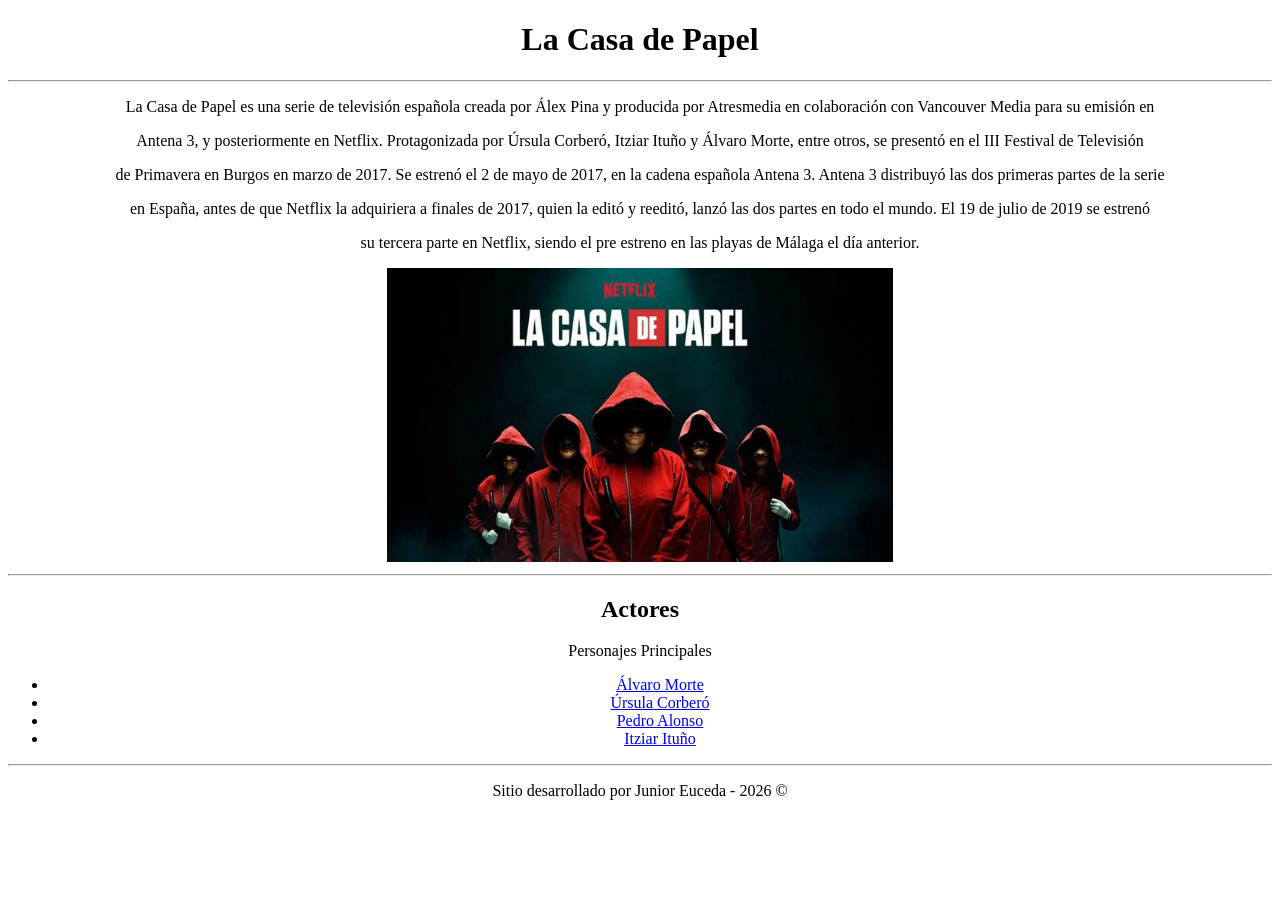
==== index.html @ 962d5a99 "Primer Commit: La Casa de Papel" ====
<!DOCTYPE html>
<html lang="en">
<head>
    <meta charset="UTF-8">
    <meta name="viewport" content="width=device-width, initial-scale=1.0">
    <title>La Casa de Papel</title>
</head>
<body>
    <div align="CENTER">
        <h1>La Casa de Papel</h1>
        <hr>
        <p>
            La Casa de Papel es una serie de televisión española creada por Álex Pina y producida por Atresmedia en colaboración con Vancouver Media para su emisión en <p></p>
            Antena 3, y posteriormente en Netflix. Protagonizada por Úrsula Corberó, Itziar Ituño y Álvaro Morte, entre otros, se presentó en el III Festival de Televisión <p></p>
             de Primavera en Burgos en marzo de 2017. Se estrenó el 2 de mayo de 2017, en la cadena española Antena 3. Antena 3 distribuyó las dos primeras partes de la serie <p></p>
             en España, antes de que Netflix la adquiriera a finales de 2017, quien la editó y reeditó, lanzó las dos partes en todo el mundo. El 19 de julio de 2019 se estrenó <p></p>
             su tercera parte en Netflix, siendo el pre estreno en las playas de Málaga el día anterior.
        </p>
        <img src="img/Casa de papel.webp" width="40%">
    </div>
    <hr>

     <div align ="CENTER">
                <h2>Actores</h2>
                <p>Personajes Principales</p>
                <ul>
                    <li>
                   <a href="Álvaro Morte.html">Álvaro Morte</a>     
                    </li>
                  <li>
                    <a href="Úrsula Corberó.html">Úrsula Corberó</a>
                  </li>
                  <li>
                    <a href="Pedro Alonso.html">Pedro Alonso</a>
                  </li>
                 <li>
                    <a href="Itziar Ituño.html">Itziar Ituño</a>
                  </li>
                </ul>
            </div>
    
</body>
 <hr>


            <footer>
                <div align="CENTER"> 
                    <p>Sitio desarrollado por Junior Euceda - 2026 ©</p>  
                </div>
               

            </footer>
</html>
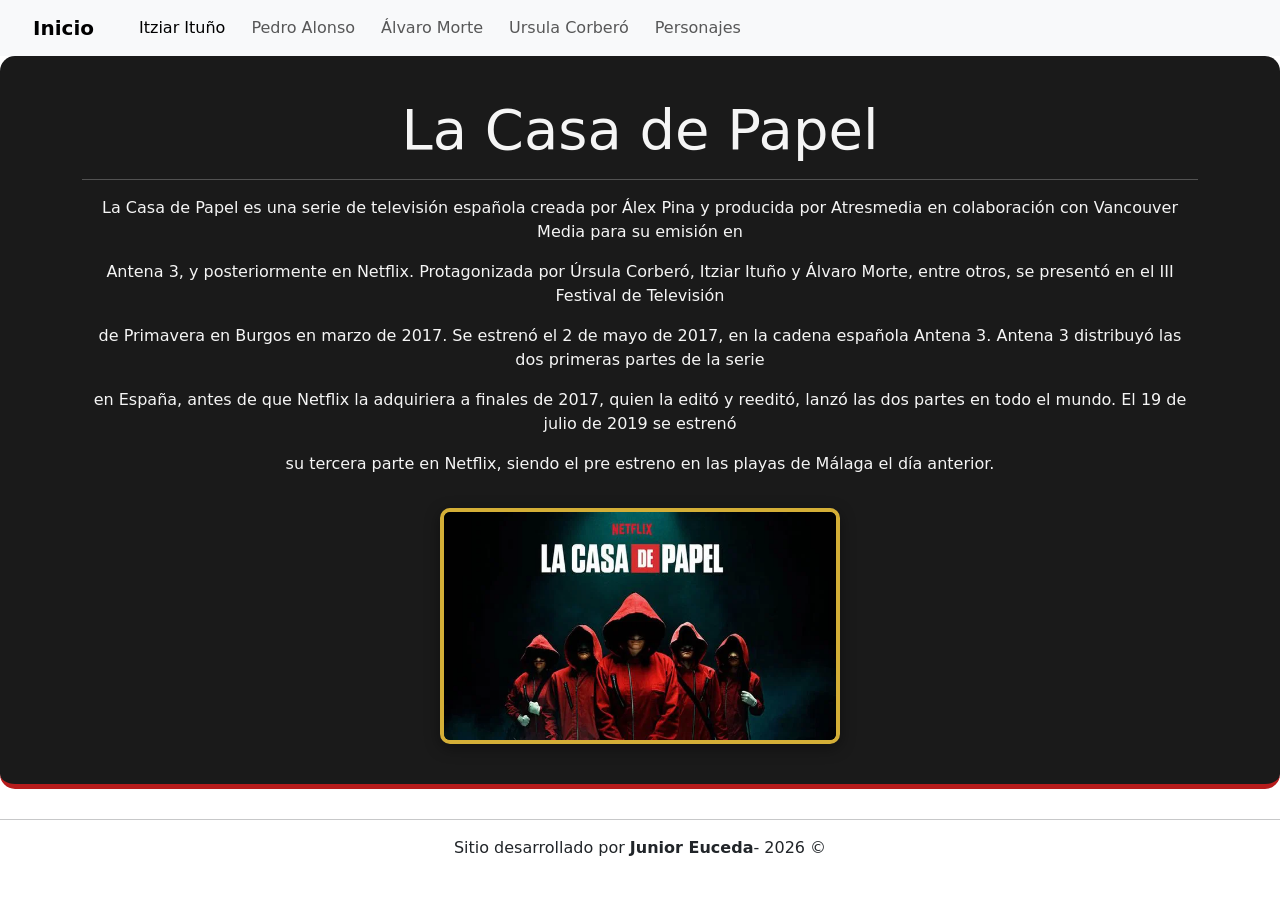
==== commit dce56923: "Agregamos css" ====
--- a/index.html
+++ b/index.html
@@ -4,48 +4,58 @@
     <meta charset="UTF-8">
     <meta name="viewport" content="width=device-width, initial-scale=1.0">
     <title>La Casa de Papel</title>
+    <link rel="stylesheet" href="css/styles.css">
+    <link rel="stylesheet" href="css/bootstrap.min.css">
 </head>
-<body>
-    <div align="CENTER">
-        <h1>La Casa de Papel</h1>
+<nav class="navbar navbar-expand-lg bg-body-tertiary">
+        <div class="container-fluid">
+            <a class="navbar-brand" href="#">Inicio</a>
+            <button class="navbar-toggler" type="button" data-bs-toggle="collapse" data-bs-target="#navbarNav"
+                aria-controls="navbarNav" aria-expanded="false" aria-label="Toggle navigation">
+                <span class="navbar-toggler-icon"></span>
+            </button>
+            <div class="collapse navbar-collapse" id="navbarNav">
+                <ul class="navbar-nav">
+                    <li class="nav-item">
+                        <a class="nav-link active" aria-current="page" href="pages/Itziar Ituño.html">Itziar Ituño</a>
+                    </li>
+                    <li class="nav-item">
+                        <a class="nav-link" href="pages/Pedro Alonso.html">Pedro Alonso</a>
+                    </li>
+                    <li class="nav-item">
+                        <a class="nav-link" href="pages/Álvaro Morte.html">Álvaro Morte</a>
+                    </li>
+                     <li class="nav-item">
+                        <a class="nav-link" href="pages/Úrsula Corberó.html">Ursula Corberó</a>
+                    </li>
+                     <li class="nav-item">
+                        <a class="nav-link" href="pages/Personajes.html">Personajes</a>
+                    </li>
+                </ul>
+            </div>
+        </div>
+    </nav>
+    <header class="header-Casa text-center">
+        <div class="container">
+             <h1 class="display-4">La Casa de Papel</h1>
         <hr>
         <p>
-            La Casa de Papel es una serie de televisión española creada por Álex Pina y producida por Atresmedia en colaboración con Vancouver Media para su emisión en <p></p>
+         La Casa de Papel es una serie de televisión española creada por Álex Pina y producida por Atresmedia en colaboración con Vancouver Media para su emisión en <p></p>
             Antena 3, y posteriormente en Netflix. Protagonizada por Úrsula Corberó, Itziar Ituño y Álvaro Morte, entre otros, se presentó en el III Festival de Televisión <p></p>
              de Primavera en Burgos en marzo de 2017. Se estrenó el 2 de mayo de 2017, en la cadena española Antena 3. Antena 3 distribuyó las dos primeras partes de la serie <p></p>
              en España, antes de que Netflix la adquiriera a finales de 2017, quien la editó y reeditó, lanzó las dos partes en todo el mundo. El 19 de julio de 2019 se estrenó <p></p>
              su tercera parte en Netflix, siendo el pre estreno en las playas de Málaga el día anterior.
         </p>
-        <img src="img/Casa de papel.webp" width="40%">
-    </div>
-    <hr>
-
-     <div align ="CENTER">
-                <h2>Actores</h2>
-                <p>Personajes Principales</p>
-                <ul>
-                    <li>
-                   <a href="Álvaro Morte.html">Álvaro Morte</a>     
-                    </li>
-                  <li>
-                    <a href="Úrsula Corberó.html">Úrsula Corberó</a>
-                  </li>
-                  <li>
-                    <a href="Pedro Alonso.html">Pedro Alonso</a>
-                  </li>
-                 <li>
-                    <a href="Itziar Ituño.html">Itziar Ituño</a>
-                  </li>
-                </ul>
-            </div>
-    
-</body>
+        </p>
+        <img src="img/Casa de papel.webp" alt="Imagen" class="img-papel img-fluid mt-3" style="max-width: 400px;">
+        </div>
+    </header>
  <hr>
 
 
             <footer>
                 <div align="CENTER"> 
-                    <p>Sitio desarrollado por Junior Euceda - 2026 ©</p>  
+                    <p>Sitio desarrollado por <Strong>Junior Euceda</Strong>- 2026 ©</p>  
                 </div>
                
 
--- a/css/styles.css
+++ b/css/styles.css
@@ -0,0 +1,52 @@
+/* CREANDO VARIABLES PARA COLORES DE LA CASA DE PAPEL */
+:root {
+    --rojo-mono: #b71c1c;        /* El clásico rojo del mono de los atracadores */
+    --oro-banco: #d4af37;        /* El dorado del oro del Banco de España */
+    --oscuro-careta: #1a1a1a;    /* Negro profundo para fondos y textos principales */
+    --claro: #f5f5f5;            /* Gris muy claro para contrastes */
+}
+
+/* DANDO ESTILO A LAS OPCIONES DEL MENU */
+nav a {
+    color: var(--oscuro-careta);
+    text-decoration: none;
+    font-weight: bold;
+    padding: 8px 16px;
+    margin: 0 5px;
+    border-radius: 4px;
+    transition: all 0.3s ease;
+}
+
+/* HOVER ES CUANDO COLOCAMOS EL MOUSE SOBRE UN ELEMENTO */
+nav a:hover {
+    background-color: var(--rojo-mono);
+    color: var(--claro); /* Cambia a claro para que contraste con el fondo rojo */
+}
+
+/* AGREGAR ESTILOS A LAS ETIQUETAS H1, H2, Y H3 */
+h1, h2, h3 {
+    color: var(--oscuro-careta);
+    font-weight: bold;
+}
+
+/* ESTILOS DEL HEADER DE LA CASA */
+.header-Casa {
+    background-color: var(--oscuro-careta); /* Fondo oscuro para dar misterio */
+    color: var(--claro);                    /* Texto claro para que sea legible */
+    padding: 40px 20px;
+    border-bottom: 5px solid var(--rojo-mono); /* Línea roja distintiva abajo */
+    border-radius: 15px;
+    margin-bottom: 30px;
+}
+
+/* ESTILOS DE LA IMAGEN DEL INDEX (Separados del header para evitar errores de anidación) */
+.img-papel { 
+    border: 4px solid var(--oro-banco); /* Borde dorado como los lingotes */
+    box-shadow: 0 4px 15px rgba(0, 0, 0, 0.4); 
+    border-radius: 10px;
+    transition: transform 0.3s ease;
+}
+
+.img-papel:hover {
+    transform: scale(1.03); /* EFECTO SUTIL AL PASAR EL MOUSE */
+}
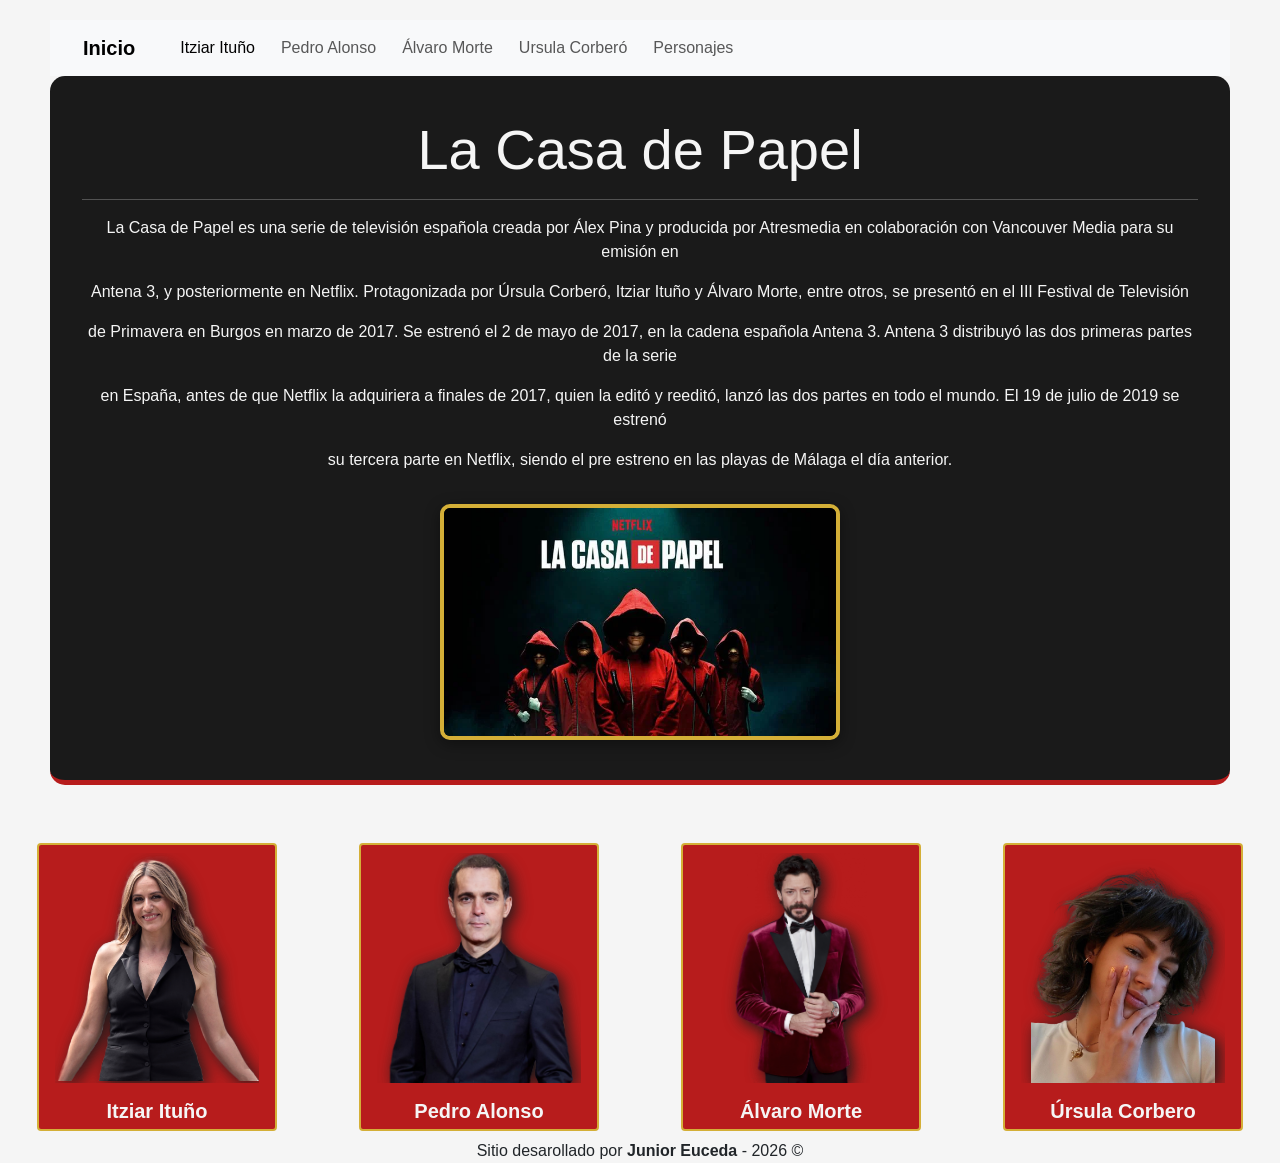
==== commit 39d6a75d: "Aplicando cambios por refactorizacion. Incluida la implementacion de CSS3 y BOOTSTRAP5" ====
--- a/index.html
+++ b/index.html
@@ -4,10 +4,14 @@
     <meta charset="UTF-8">
     <meta name="viewport" content="width=device-width, initial-scale=1.0">
     <title>La Casa de Papel</title>
-    <link rel="stylesheet" href="css/styles.css">
-    <link rel="stylesheet" href="css/bootstrap.min.css">
+   <link rel="stylesheet" href="css/bootstrap.min.css">
+<link rel="stylesheet" href="css/styles.css">
 </head>
-<nav class="navbar navbar-expand-lg bg-body-tertiary">
+</head>
+<body>
+    <div class="todo">
+        <div class="contenedor-principal">
+            <nav class="navbar navbar-expand-lg bg-body-tertiary">
         <div class="container-fluid">
             <a class="navbar-brand" href="#">Inicio</a>
             <button class="navbar-toggler" type="button" data-bs-toggle="collapse" data-bs-target="#navbarNav"
@@ -49,15 +53,61 @@
         </p>
         <img src="img/Casa de papel.webp" alt="Imagen" class="img-papel img-fluid mt-3" style="max-width: 400px;">
         </div>
-    </header>
- <hr>
+   </header>
+</div> <div class="d-flex justify-content-center flex-wrap gap-2 my-2">
+            <div class="card-personaje card text-center" style="width: 15rem; margin: 0 auto;">
+                 <a href="pages/Itziar Ituño.html">
+                    <div class="img-personaje">
+                        <img src="img/Itziar-Ituno.png" class="img-fluid" alt="Itziar Ituño">
+                    </div>
+                    <div class="card-body">
+                        <h5 class="card-title">Itziar Ituño</h5>
+                    </div>
+                </a>
+            </div>
 
+            <div class="card-personaje card text-center" style="width: 15rem; margin: 0 auto;">
+                <a href="pages/Pedro Alonso.html">
+                    <div class="img-personaje">
+                        <img src="img/Pedro-Alonso.png" class="img-fluid" alt="Pedro Alonso">
+                    </div>
+                    <div class="card-body">
+                        <h5 class="card-title">Pedro Alonso</h5>
+                    </div>
+                </a>
+            </div>
 
+            <div class="card-personaje card text-center" style="width: 15rem; margin: 0 auto;">
+                <a href="pages/Álvaro Morte.html">
+                    <div class="img-personaje">
+                        <img src="img/Alvaro-Morte.png" class="img-fluid" alt="Alvaro Morte">
+                    </div>
+                    <div class="card-body">
+                        <h5 class="card-title">Álvaro Morte </h5>
+                    </div>
+                </a>
+            </div>
+
+           <div class="card-personaje card text-center" style="width: 15rem; margin: 0 auto;">
+                <a href="pages/Úrsula Corberó.html">
+                    <div class="img-personaje">
+                        <img src="img/ursula-corbero.png" class="img-fluid" alt="Ursula Cobero">
+                    </div>
+                    <div class="card-body">
+                        <h5 class="card-title">Úrsula Corbero</h5>
+                    </div>
+                </a>
+            </div>
+
+        </div>
+
+        <div class="footer">
             <footer>
-                <div align="CENTER"> 
-                    <p>Sitio desarrollado por <Strong>Junior Euceda</Strong>- 2026 ©</p>  
+                <div class="container text-center">
+                    <p class="mb-0">Sitio desarollado por <strong>Junior Euceda</strong> - 2026 ©</p>
                 </div>
-               
-
             </footer>
+     </div>
+</div>
+</body>
 </html>
--- a/css/styles.css
+++ b/css/styles.css
@@ -25,7 +25,7 @@
 
 /* AGREGAR ESTILOS A LAS ETIQUETAS H1, H2, Y H3 */
 h1, h2, h3 {
-    color: var(--oscuro-careta);
+    color: var(--claro);
     font-weight: bold;
 }
 
@@ -49,4 +49,76 @@
 
 .img-papel:hover {
     transform: scale(1.03); /* EFECTO SUTIL AL PASAR EL MOUSE */
+}
+
+/*CAMBIOS APLICADOS*/
+h5 {
+    color: var(--oscuro-careta);
+    font-weight: bold;
+}
+
+.contenedor-principal {
+    max-width: 1500px;
+    margin: 0 auto;
+    padding: 20px;
+}
+
+.footer {
+    max-width: 100%;
+    margin: 0 auto;
+}
+
+.todo {
+    background-color:var(--claro);
+    max-width: 1600px;
+    margin: 0 auto;
+    min-height: calc(100vh - 65px);
+    display: grid;
+    grid-template-rows: 1fr auto;
+}
+
+.card-personaje {
+    background-color: var(--rojo-mono);
+    width: 15rem;
+    height: 18rem;
+    color: var(--oscuro-careta);
+    text-decoration: none;
+    font-weight: bold;
+    padding: 8px 16px;
+    margin: 0 5px;
+    border-radius: 4px;
+    border: 2px solid var(--oro-banco);
+    transition: all 0.3s ease;
+}
+
+.card-personaje:hover {
+    transform: scale(1.03);
+    box-shadow: var(--rojo-mono) 0px 4px 15px;
+}
+
+.img-personaje {
+    width: 100%;
+    height: 230px;
+    display: flex;
+    justify-content: center;
+    align-items: center;
+    overflow: hidden;
+}
+
+.img-personaje img {
+    max-width: 100%;
+    max-height: 100%;
+    object-fit: cover;
+    filter: drop-shadow(4px 4px 8px var(--oscuro-careta));
+}
+.card-personaje a {
+    text-decoration: none;
+    color: var(--claro);
+}
+
+body {
+    font-family: 'Segoe UI', Tahoma, Geneva, Verdana, sans-serif;
+    background-color: var(--rojo-mono);
+    margin: 0;
+    padding: 0;
 }
